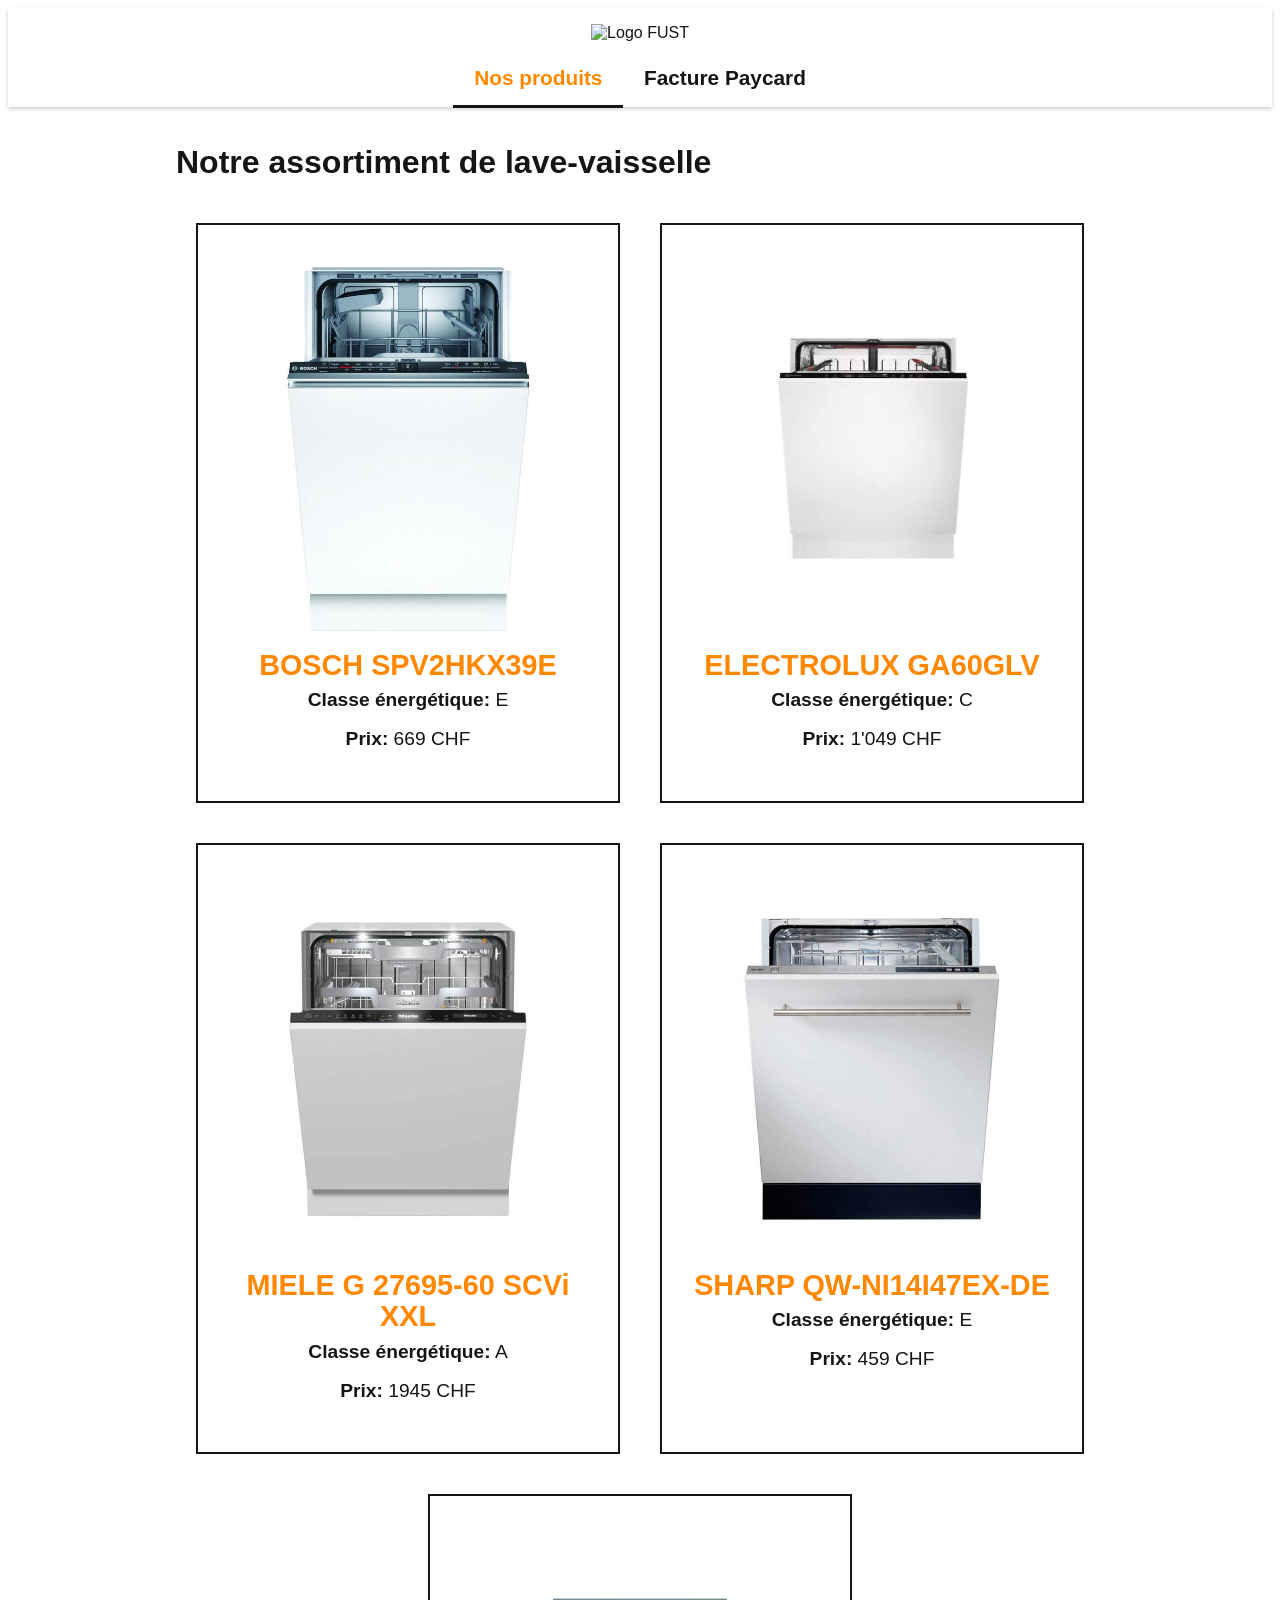
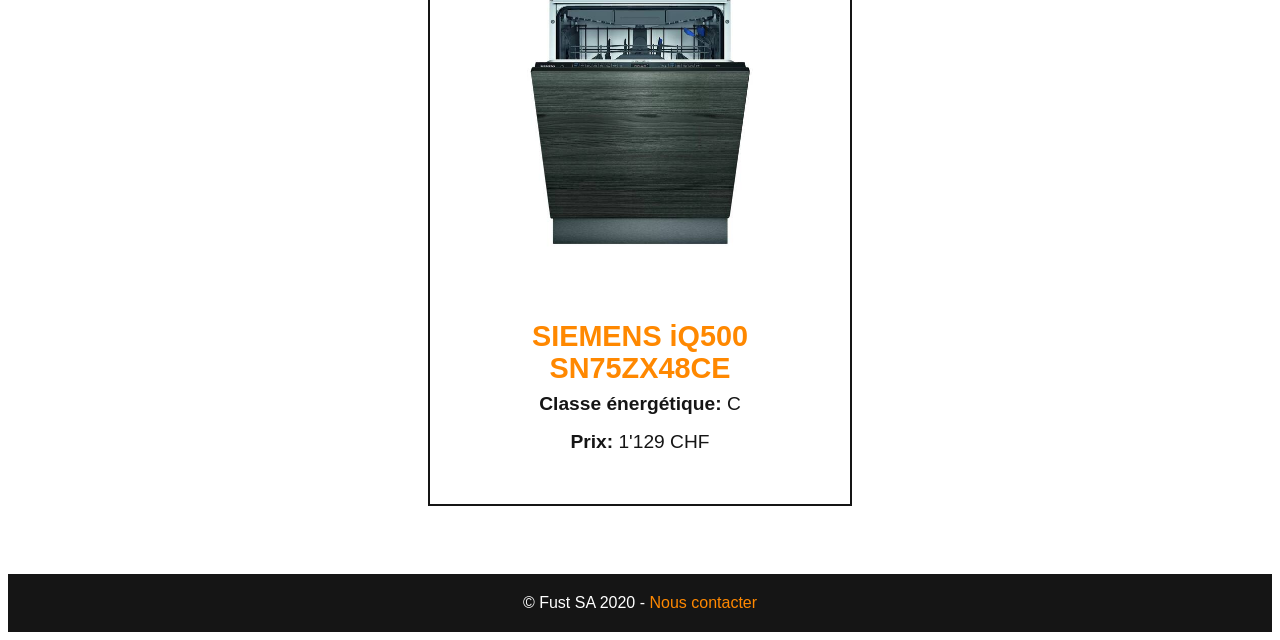
==== index.html @ dbcac97a "fin page index.html" ====
<!DOCTYPE html>
<html lang="fr"> <!-- Ne pas oublier de préciser la langue -->
<head>
    <!-- Encodage des caractères de la page -->
    <meta charset="UTF-8">
    <!-- viewport - Ajuste la taille de la page aux différents appareils : pc, mobiles, tablettes -->
    <meta name="viewport" content="width=device-width, initial-scale=1.0">
    <!-- Titre de la page. Visible dans l'onglet du navigateur -->
    <title>lave-vaisselle - Fust.ch</title>
    <!-- Auteur -->
    <meta name="author" content="Ethan Froidevaux">

    <!-- Styles -->
    <!-- Reset CSS redéfinit le style de toutes les balises  HTML -->
    <link rel="stylesheet" href="css/normalize.css">
    <!-- Feuille de style principale du site -->
    <link rel="stylesheet" href="css/main.css">
    <!-- Icône de base du site : FAVICON -->
    <link rel="icon" type="image/x-icon" href="favicon.ico" sizes="16x16">
</head>
<body>
<header>
    <img src="img/logo-fust.png"
         alt="Logo FUST"
    >
    <nav>
        <ul>
            <li><a class="actif" href="index.html">Nos produits</a></li>
            <li><a href="paycard.html">Facture Paycard</a></li>
        </ul>
    </nav>
</header>
<main>
    <h1>Notre assortiment de lave-vaisselle</h1>
    <ul class="produits">
        <li>
            <figure>
                <img src="img/bosh-spv2hkx39e.jpg" alt=""/>
                <figcaption>
                    <h2>BOSCH SPV2HKX39E</h2>
                    <div><strong>Classe énergétique:</strong> E</div>
                    <div><strong>Prix:</strong> 669 CHF</div>
                </figcaption>
            </figure>
        </li>
        <li>
            <figure>
                <img src="img/electrolux-ga60glv.jpg" alt=""/>
                <figcaption>
                    <h2>ELECTROLUX GA60GLV</h2>
                    <div><strong>Classe énergétique:</strong> C</div>
                    <div><strong>Prix:</strong> 1'049 CHF</div>
                </figcaption>
            </figure>
        </li>
        <li>
            <figure>
                <img src="img/miele-g-27695-60.jpg" alt=""/>
                <figcaption>
                    <h2>MIELE G 27695-60 SCVi XXL</h2>
                    <div><strong>Classe énergétique:</strong> A</div>
                    <div><strong>Prix:</strong> 1945 CHF</div>
                </figcaption>
            </figure>
        </li>
        <li>
            <figure>
                <img src="img/sharp-qw-ni14.jpg" alt=""/>
                <figcaption>
                    <h2>SHARP QW-NI14I47EX-DE</h2>
                    <div><strong>Classe énergétique:</strong> E</div>
                    <div><strong>Prix:</strong> 459 CHF</div>
                </figcaption>
            </figure>
        </li>
        <li>
            <figure>
                <img src="img/siemens-iq500.jpg" alt=""/>
                <figcaption>
                    <h2>SIEMENS iQ500 SN75ZX48CE</h2>
                    <div><strong>Classe énergétique:</strong> C</div>
                    <div><strong>Prix:</strong> 1'129 CHF</div>
                </figcaption>
            </figure>
        </li>
    </ul>
</main>
<footer>
    <div>
        &copy; Fust SA 2020 - <a href="mailto:contact@fust.ch">Nous contacter</a>
    </div>
</footer>
</body>
</html>
---- css/main.css ----
@import "normalize.css";

/********** STYLE GENERAL *********/
* {
    box-sizing: border-box;
}

html,
body {
    font-family: "Segoe UI", Arial, sans-serif;
    font-weight: 400;
    font-size: 1em;
    background: #fff;
    color: #151515
}

h1, h2, h3, h4, h5, h6 {
    font-weight: 800;
}

p {
    font-size: 1.3rem;
    line-height: 1.5;
    max-width: 800px;
}

img {
    max-width: 100%;
    height: auto;
}

a {
    text-decoration: none;
    color: #ff8800;
}

/********** STYLE HEADER *********/
header {
    padding: 1rem;
    text-align: center;
    box-shadow: 0 2px 4px 0 rgba(0, 0, 0, .2);
}

header img {
    max-height: 80px;
}
/********** STYLE NAVIGATION *********/

header nav ul {
    padding: 0;
    margin: 1.5rem 0 1px;
    list-style-type: none;
    display: flex;
    justify-content: center;
}

header nav a {
    font-weight: bold;
    font-size: 1.3rem;
    padding: .75em 1em;
    color: #151515;
}

header nav a.actif {
    color: #ff8800;
    border-bottom: 3px solid #151515;
}

header nav a:hover {
    border-bottom: 3px solid #151515;
    background-color: #eeeeee;
    color: #666666;
}

/********** STYLE CONTENU PRINCIPAL *********/
main {
    padding: 1rem;
    max-width: 960px;
    margin: 0 auto;
}

/* Flex box */
.produits {
    display: flex;
    flex-wrap: wrap;
    justify-content: center;
    padding: 0;
    margin: 0;
}

.produits li figure figcaption h2 {
    color: #ff8800;
}

.produits li {
    border: 2px solid #151515;
    flex-basis: calc(50% - 40px);
    margin: 20px;
}
/* FOOTER */
footer {
    background: #151515;
    margin-top: 2rem;
    padding: 20px 40px;
    color: #fff;
    text-align: center;
    transform: uppercase;
}

/********** PAGE NOS PRODUITS *********/
.produits {
    list-style-type: none;
    padding: 0;
}

.produits li {
    padding: 2% 1rem;
    transition: all 0.2s ease-in-out;
}

.produits li:hover {
    transform: scale(1.03);
}

.produits figure {
    text-align: center;
    margin: 0;
    padding: 1.5rem .75rem;
}

.produits figcaption {
    font-size: 1.2rem;
    line-height: 2;
}

.produits figcaption h2 {
    text-align: center;
    margin: .5em 0 0;
    line-height: 1.1;
}
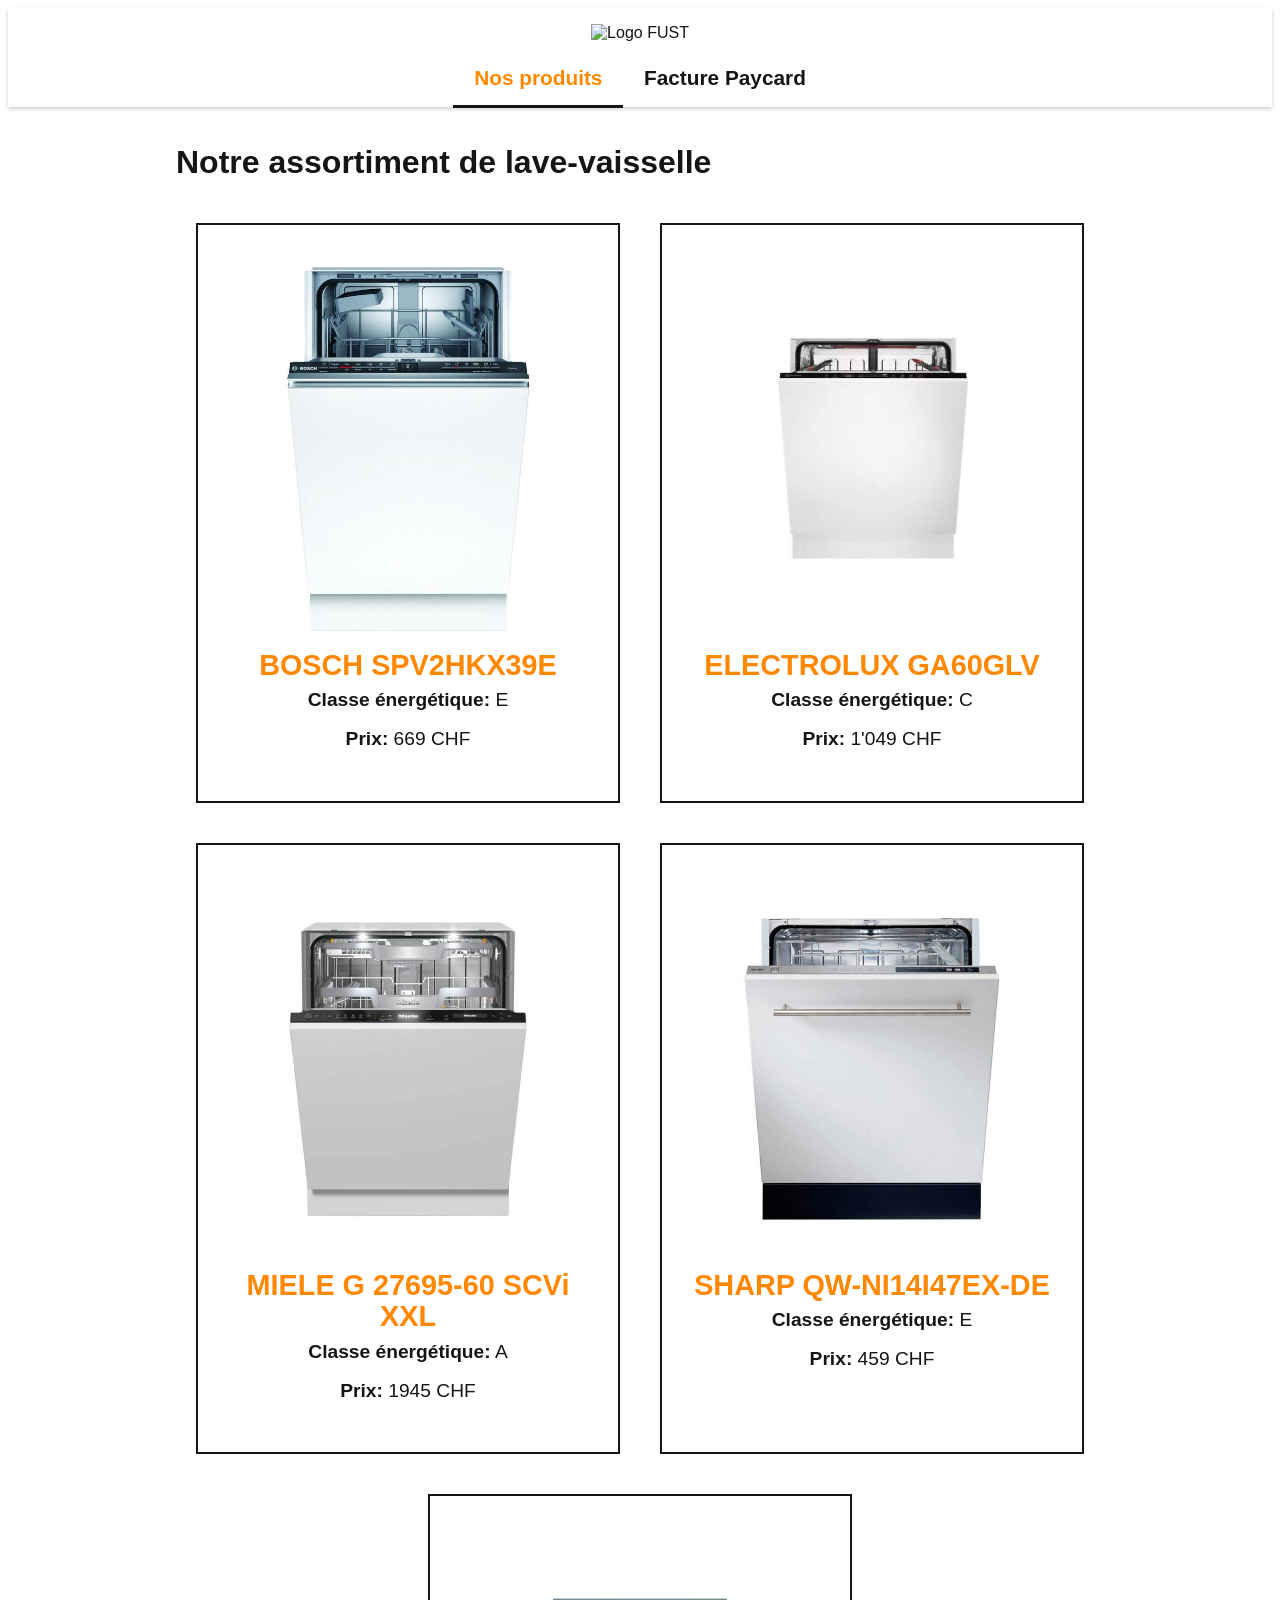
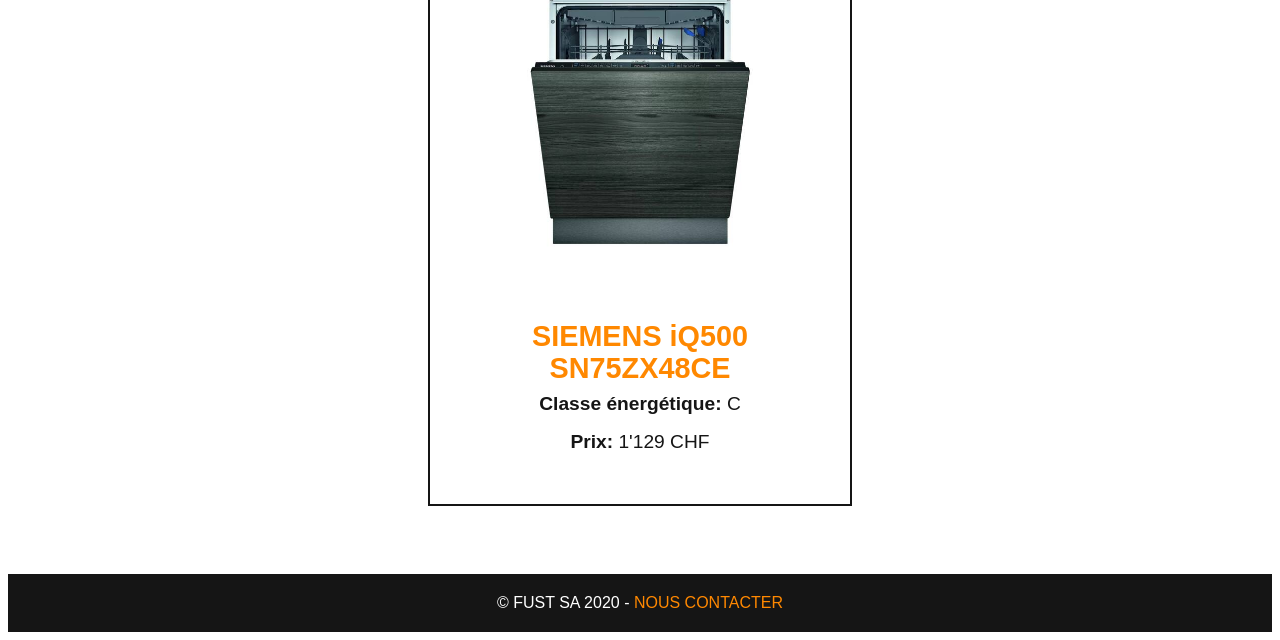
==== commit 7c50aace: "fin footer" ====
--- a/index.html
+++ b/index.html
@@ -20,9 +20,7 @@
 </head>
 <body>
 <header>
-    <img src="img/logo-fust.png"
-         alt="Logo FUST"
-    >
+    <img src="img/logo-fust.png" alt="Logo FUST">
     <nav>
         <ul>
             <li><a class="actif" href="index.html">Nos produits</a></li>
@@ -35,7 +33,7 @@
     <ul class="produits">
         <li>
             <figure>
-                <img src="img/bosh-spv2hkx39e.jpg" alt=""/>
+                <img src="img/bosh-spv2hkx39e.jpg" alt="Lave-vaisselle Bosh"/>
                 <figcaption>
                     <h2>BOSCH SPV2HKX39E</h2>
                     <div><strong>Classe énergétique:</strong> E</div>
@@ -45,7 +43,7 @@
         </li>
         <li>
             <figure>
-                <img src="img/electrolux-ga60glv.jpg" alt=""/>
+                <img src="img/electrolux-ga60glv.jpg" alt="Lave-vaisselle Electrolux"/>
                 <figcaption>
                     <h2>ELECTROLUX GA60GLV</h2>
                     <div><strong>Classe énergétique:</strong> C</div>
@@ -55,7 +53,7 @@
         </li>
         <li>
             <figure>
-                <img src="img/miele-g-27695-60.jpg" alt=""/>
+                <img src="img/miele-g-27695-60.jpg" alt="Lave-vaisselle Miele"/>
                 <figcaption>
                     <h2>MIELE G 27695-60 SCVi XXL</h2>
                     <div><strong>Classe énergétique:</strong> A</div>
@@ -65,7 +63,7 @@
         </li>
         <li>
             <figure>
-                <img src="img/sharp-qw-ni14.jpg" alt=""/>
+                <img src="img/sharp-qw-ni14.jpg" alt="Lave-vaisselle Sharp"/>
                 <figcaption>
                     <h2>SHARP QW-NI14I47EX-DE</h2>
                     <div><strong>Classe énergétique:</strong> E</div>
@@ -75,7 +73,7 @@
         </li>
         <li>
             <figure>
-                <img src="img/siemens-iq500.jpg" alt=""/>
+                <img src="img/siemens-iq500.jpg" alt="Lave-vaisselle Siemens"/>
                 <figcaption>
                     <h2>SIEMENS iQ500 SN75ZX48CE</h2>
                     <div><strong>Classe énergétique:</strong> C</div>
--- a/css/main.css
+++ b/css/main.css
@@ -69,9 +69,11 @@
 header nav a:hover {
     border-bottom: 3px solid #151515;
     background-color: #eeeeee;
+}
+
+a:hover {
     color: #666666;
 }
-
 /********** STYLE CONTENU PRINCIPAL *********/
 main {
     padding: 1rem;
@@ -104,9 +106,8 @@
     padding: 20px 40px;
     color: #fff;
     text-align: center;
-    transform: uppercase;
+    text-transform: uppercase;
 }
-
 /********** PAGE NOS PRODUITS *********/
 .produits {
     list-style-type: none;
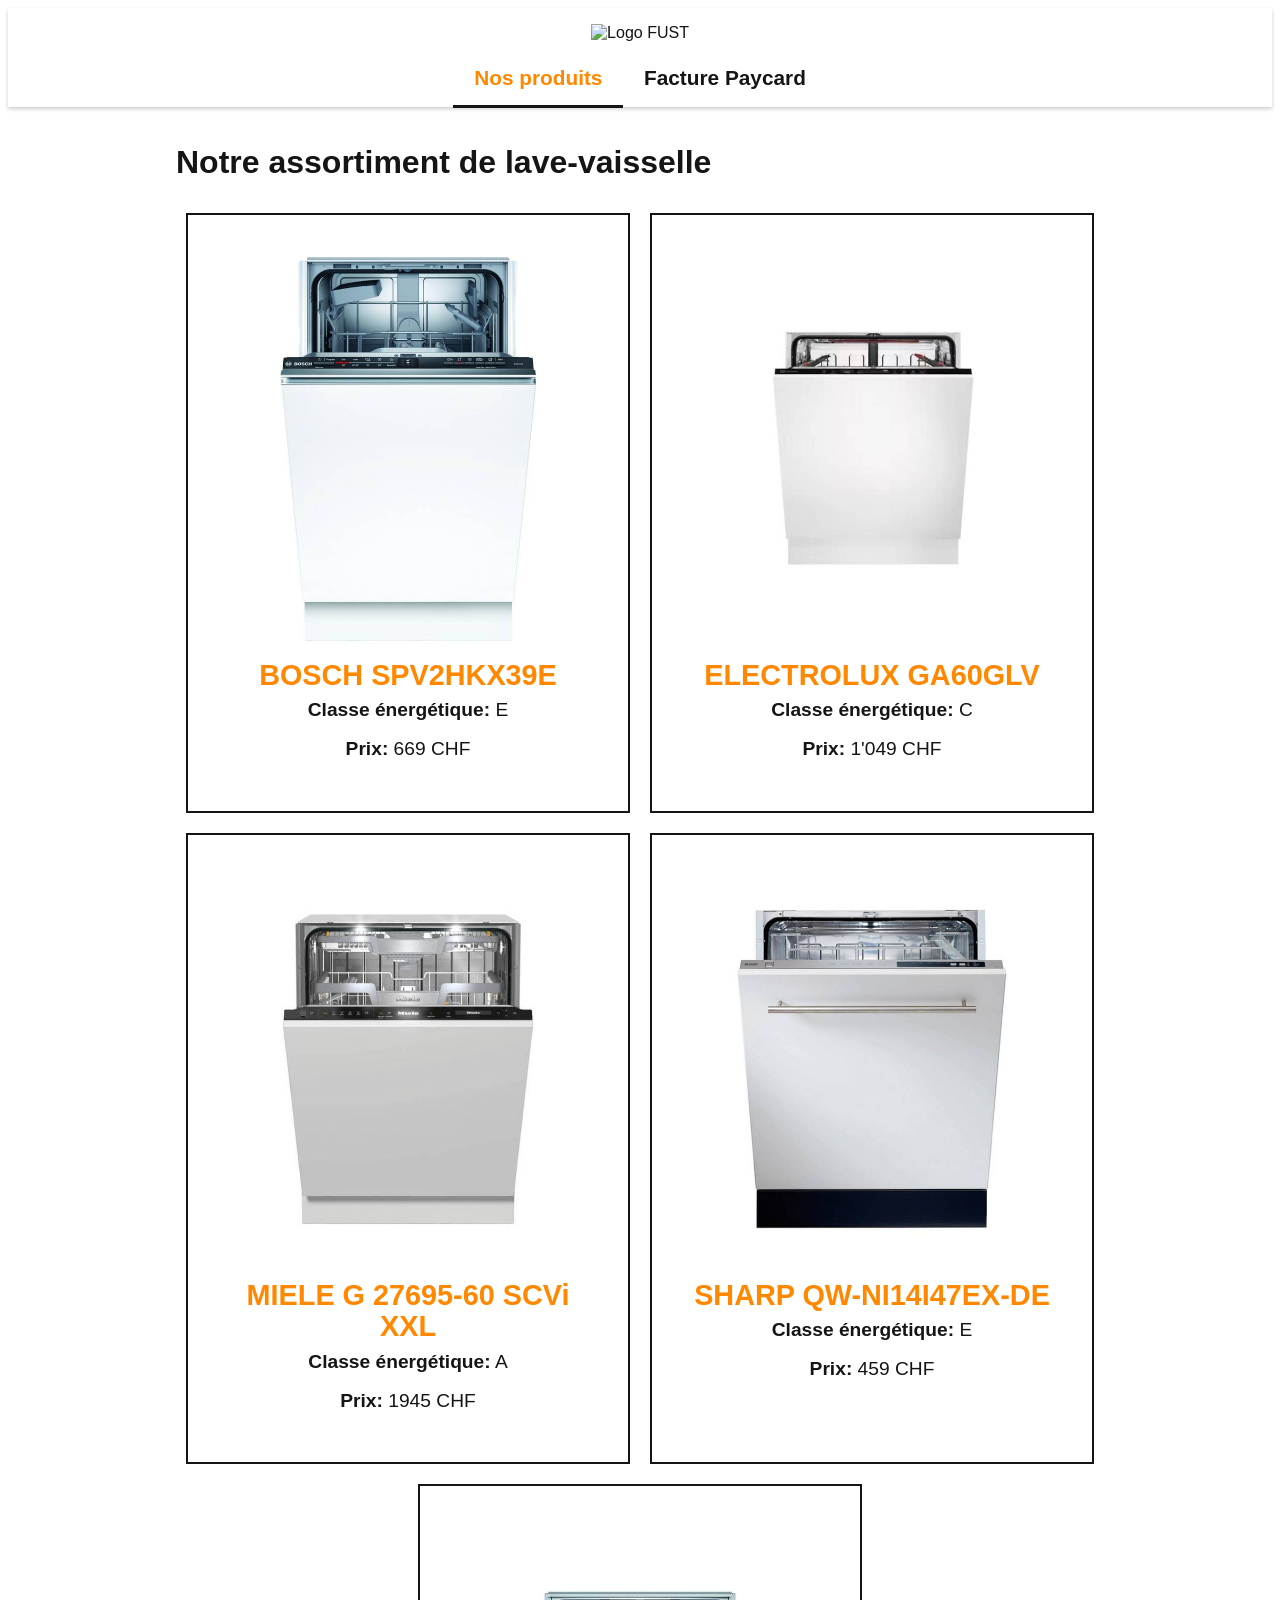
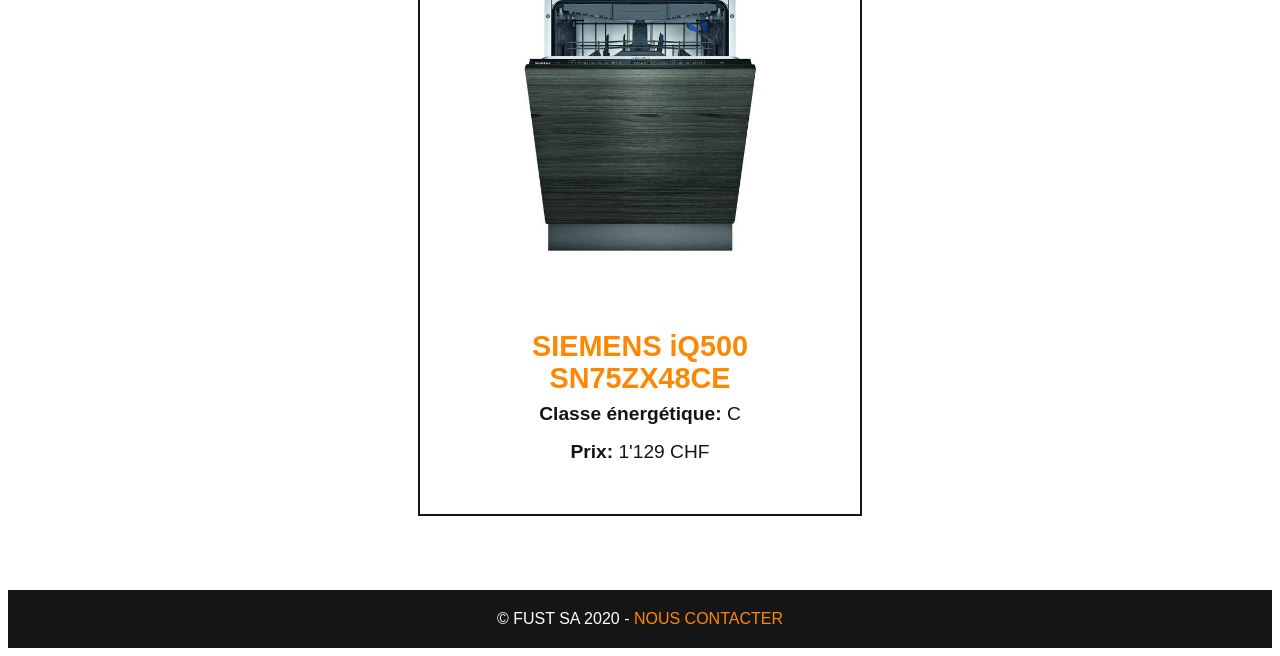
==== commit fb5c38c7: "correction avec prof" ====
--- a/index.html
+++ b/index.html
@@ -33,7 +33,7 @@
     <ul class="produits">
         <li>
             <figure>
-                <img src="img/bosh-spv2hkx39e.jpg" alt="Lave-vaisselle Bosh"/>
+                <img src="img/bosh-spv2hkx39e.jpg" alt="Lave-vaisselle BOSCH SPV2HKX39E"/>
                 <figcaption>
                     <h2>BOSCH SPV2HKX39E</h2>
                     <div><strong>Classe énergétique:</strong> E</div>
@@ -43,7 +43,7 @@
         </li>
         <li>
             <figure>
-                <img src="img/electrolux-ga60glv.jpg" alt="Lave-vaisselle Electrolux"/>
+                <img src="img/electrolux-ga60glv.jpg" alt="Lave-vaisselle ELECTROLUX GA60GLV"/>
                 <figcaption>
                     <h2>ELECTROLUX GA60GLV</h2>
                     <div><strong>Classe énergétique:</strong> C</div>
@@ -53,7 +53,7 @@
         </li>
         <li>
             <figure>
-                <img src="img/miele-g-27695-60.jpg" alt="Lave-vaisselle Miele"/>
+                <img src="img/miele-g-27695-60.jpg" alt="Lave-vaisselle MIELE G 27695-60 SCVi XXL"/>
                 <figcaption>
                     <h2>MIELE G 27695-60 SCVi XXL</h2>
                     <div><strong>Classe énergétique:</strong> A</div>
@@ -63,7 +63,7 @@
         </li>
         <li>
             <figure>
-                <img src="img/sharp-qw-ni14.jpg" alt="Lave-vaisselle Sharp"/>
+                <img src="img/sharp-qw-ni14.jpg" alt="Lave-vaisselle SHARP QW-NI14I47EX-DE"/>
                 <figcaption>
                     <h2>SHARP QW-NI14I47EX-DE</h2>
                     <div><strong>Classe énergétique:</strong> E</div>
@@ -73,7 +73,7 @@
         </li>
         <li>
             <figure>
-                <img src="img/siemens-iq500.jpg" alt="Lave-vaisselle Siemens"/>
+                <img src="img/siemens-iq500.jpg" alt="Lave-vaisselle SIEMENS iQ500 SN75ZX48CE"/>
                 <figcaption>
                     <h2>SIEMENS iQ500 SN75ZX48CE</h2>
                     <div><strong>Classe énergétique:</strong> C</div>
--- a/css/main.css
+++ b/css/main.css
@@ -81,24 +81,6 @@
     margin: 0 auto;
 }
 
-/* Flex box */
-.produits {
-    display: flex;
-    flex-wrap: wrap;
-    justify-content: center;
-    padding: 0;
-    margin: 0;
-}
-
-.produits li figure figcaption h2 {
-    color: #ff8800;
-}
-
-.produits li {
-    border: 2px solid #151515;
-    flex-basis: calc(50% - 40px);
-    margin: 20px;
-}
 /* FOOTER */
 footer {
     background: #151515;
@@ -109,7 +91,11 @@
     text-transform: uppercase;
 }
 /********** PAGE NOS PRODUITS *********/
+
 .produits {
+    display: flex;
+    flex-wrap: wrap;
+    justify-content: center;
     list-style-type: none;
     padding: 0;
 }
@@ -117,6 +103,9 @@
 .produits li {
     padding: 2% 1rem;
     transition: all 0.2s ease-in-out;
+    border: 2px solid #151515;
+    flex-basis: calc(50% - 20px);
+    margin: 10px;
 }
 
 .produits li:hover {
@@ -138,4 +127,5 @@
     text-align: center;
     margin: .5em 0 0;
     line-height: 1.1;
+    color: #ff8800;
 }
